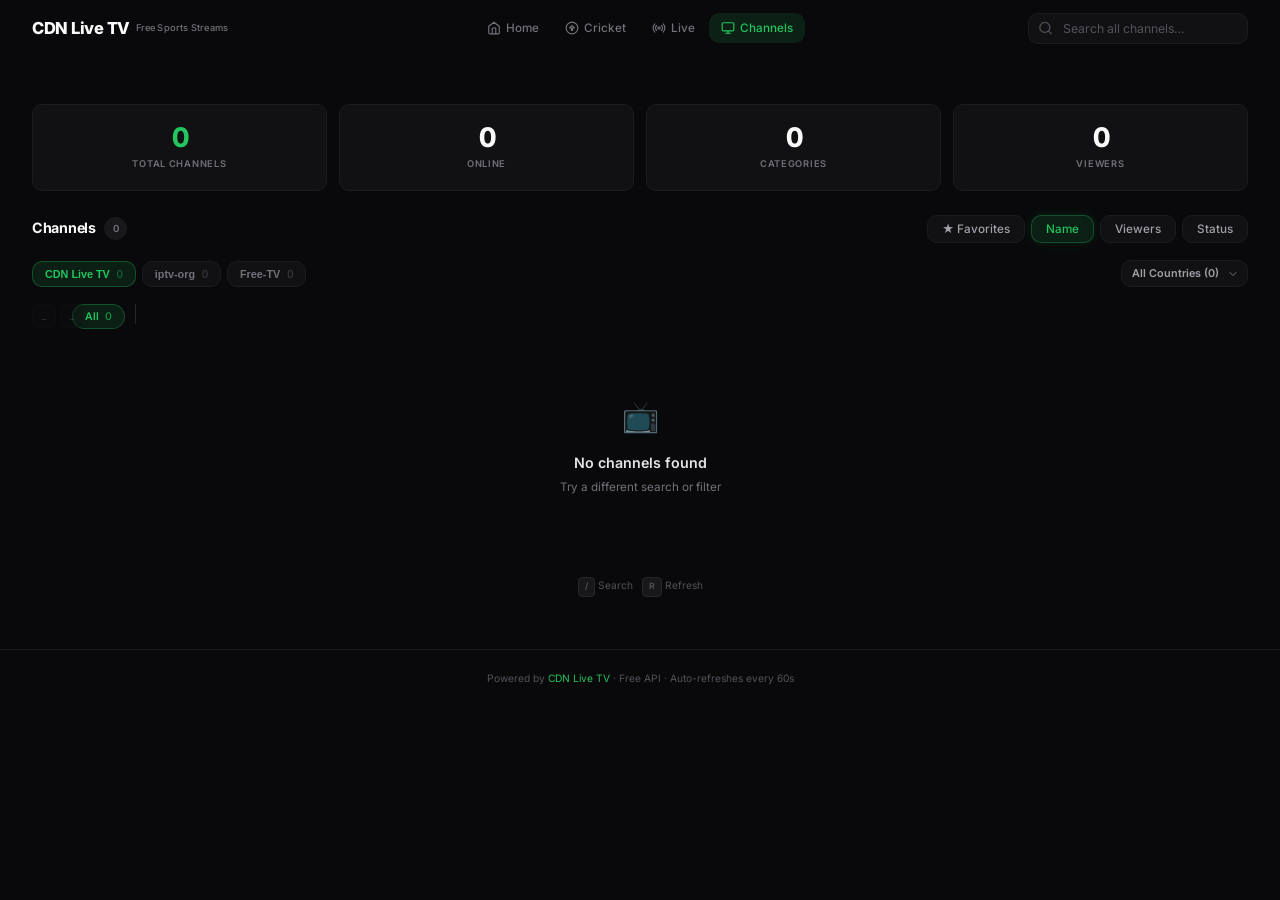
==== channels.html @ e924d007 "first commit" ====
<!DOCTYPE html>
<html lang="en">
<head>
  <meta charset="UTF-8">
  <meta name="viewport" content="width=device-width, initial-scale=1.0">
  <title>All Channels — CDN Live TV</title>
  <meta name="description" content="Browse all free live TV channels — sports, news, entertainment. No auth required.">
  <meta name="theme-color" content="#09090b">
  <link rel="preconnect" href="https://fonts.googleapis.com">
  <link rel="preconnect" href="https://fonts.gstatic.com" crossorigin>
  <link href="https://fonts.googleapis.com/css2?family=Inter:wght@400;500;600;700;800&display=swap" rel="stylesheet">
  <link rel="icon" href="data:image/svg+xml,<svg xmlns='http://www.w3.org/2000/svg' viewBox='0 0 100 100'><text y='0.9em' font-size='90'>�</text></svg>">
  <link rel="stylesheet" href="css/styles.css">
</head>
<body data-page="channels" class="has-mobile-nav">

  <!-- Header -->
  <header class="header">
    <div class="container header-inner">
      <a href="index.html" class="logo" aria-label="CDN Live TV Home">
        
        <span class="logo-text">CDN Live TV</span>
        <span class="logo-sub">Free Sports Streams</span>
      </a>
      <nav class="page-nav" aria-label="Main navigation">
        <a href="index.html">
          <svg viewBox="0 0 24 24" fill="none" stroke="currentColor" stroke-width="2" stroke-linecap="round" stroke-linejoin="round"><path d="M3 9l9-7 9 7v11a2 2 0 01-2 2H5a2 2 0 01-2-2z"/><polyline points="9 22 9 12 15 12 15 22"/></svg>
          Home
        </a>
        <a href="cricket.html">
          <svg viewBox="0 0 24 24" fill="none" stroke="currentColor" stroke-width="2" stroke-linecap="round" stroke-linejoin="round"><circle cx="12" cy="12" r="10"/><path d="M12 8l-4 4h3v4h2v-4h3z"/></svg>
          Cricket
        </a>
        <a href="live.html">
          <svg viewBox="0 0 24 24" fill="none" stroke="currentColor" stroke-width="2" stroke-linecap="round" stroke-linejoin="round"><circle cx="12" cy="12" r="2"/><path d="M16.24 7.76a6 6 0 010 8.49m-8.48-.01a6 6 0 010-8.49m11.31-2.82a10 10 0 010 14.14m-14.14 0a10 10 0 010-14.14"/></svg>
          Live
        </a>
        <a href="channels.html" class="active">
          <svg viewBox="0 0 24 24" fill="none" stroke="currentColor" stroke-width="2" stroke-linecap="round" stroke-linejoin="round"><rect x="2" y="3" width="20" height="14" rx="2" ry="2"/><line x1="8" y1="21" x2="16" y2="21"/><line x1="12" y1="17" x2="12" y2="21"/></svg>
          Channels
        </a>
      </nav>
      <div class="header-actions">
        <div class="search-box">
          <svg viewBox="0 0 24 24" fill="none" stroke="currentColor" stroke-width="2" stroke-linecap="round" stroke-linejoin="round"><circle cx="11" cy="11" r="8"/><line x1="21" y1="21" x2="16.65" y2="16.65"/></svg>
          <input type="text" id="search-input" placeholder="Search all channels…" aria-label="Search channels">
        </div>
      </div>
    </div>
    <!-- Mobile search bar (below header, centered) -->
    <div class="container mobile-search-row">
      <div class="search-box">
        <svg viewBox="0 0 24 24" fill="none" stroke="currentColor" stroke-width="2" stroke-linecap="round" stroke-linejoin="round"><circle cx="11" cy="11" r="8"/><line x1="21" y1="21" x2="16.65" y2="16.65"/></svg>
        <input type="text" id="mobile-search-input-header" placeholder="Search all channels…" aria-label="Search channels" oninput="document.getElementById('search-input').value=this.value;document.getElementById('search-input').dispatchEvent(new Event('input'))">
      </div>
    </div>
  </header>

  <!-- Mobile Search Overlay -->
  <div class="mobile-search-overlay" id="mobile-search-overlay">
    <div class="search-input-wrap" style="position:relative">
      <svg class="search-icon" viewBox="0 0 24 24" fill="none" stroke="currentColor" stroke-width="2" stroke-linecap="round" stroke-linejoin="round"><circle cx="11" cy="11" r="8"/><line x1="21" y1="21" x2="16.65" y2="16.65"/></svg>
      <input type="text" id="mobile-search-input" placeholder="Search all channels…" aria-label="Search channels">
      <button class="close-btn" onclick="MobileSearch.close()">Cancel</button>
    </div>
    <div class="search-hint">Type to search channels, countries, networks…</div>
  </div>

  <main class="container" style="padding-top:24px;padding-bottom:24px;">

    <!-- Stats -->
    <div class="stats-row" role="status" aria-label="Channel statistics">
      <div class="stat-card">
        <div class="stat-value accent" id="stat-channels">0</div>
        <div class="stat-label">Total Channels</div>
      </div>
      <div class="stat-card">
        <div class="stat-value" id="stat-live">0</div>
        <div class="stat-label">Online</div>
      </div>
      <div class="stat-card">
        <div class="stat-value" id="stat-sports">0</div>
        <div class="stat-label">Categories</div>
      </div>
      <div class="stat-card">
        <div class="stat-value" id="stat-viewers">0</div>
        <div class="stat-label">Viewers</div>
      </div>
    </div>

    <!-- Channels Section -->
    <section class="section" aria-label="All channels">
      <div class="section-header">
        <div class="section-title">
          Channels
          <span class="count" id="channels-count">0</span>
        </div>
        <div class="section-actions">
          <button class="btn" id="fav-filter-btn" onclick="UI.toggleFavoritesFilter()">★ Favorites</button>
          <button class="btn active" data-sort="name" onclick="UI.sortChannels('name')">Name</button>
          <button class="btn" data-sort="viewers" onclick="UI.sortChannels('viewers')">Viewers</button>
          <button class="btn" data-sort="status" onclick="UI.sortChannels('status')">Status</button>
        </div>
      </div>
      <!-- Source Tabs -->
      <div class="source-tabs-wrap">
        <div class="source-tabs" id="source-tabs">
          <button class="source-tab active" data-source="cdn" onclick="UI.switchSource('cdn')">CDN Live TV</button>
          <button class="source-tab" data-source="iptv" onclick="UI.switchSource('iptv')">iptv-org <span id="iptv-status" style="opacity:0.5;font-size:0.6rem"></span></button>
        </div>
        <select id="country-filter" class="country-filter" onchange="UI.filterByCountry(this.value)">
          <option value="all">All Countries</option>
        </select>
      </div>
      <div class="channel-cats-wrap">
        <div class="cat-nav-controls">
          <button class="cat-nav-btn" id="cat-prev-btn" onclick="UI.navigateCategories(-1)" disabled>
            <svg viewBox="0 0 24 24" fill="none" stroke="currentColor" stroke-width="2" stroke-linecap="round" stroke-linejoin="round"><polyline points="15 18 9 18 15 18"/></svg>
          </button>
          <button class="cat-nav-btn" id="cat-next-btn" onclick="UI.navigateCategories(1)" disabled>
            <svg viewBox="0 0 24 24" fill="none" stroke="currentColor" stroke-width="2" stroke-linecap="round" stroke-linejoin="round"><polyline points="9 18 15 18 9 18"/></svg>
          </button>
        </div>
        <div class="channel-cats" id="channel-categories"></div>
      </div>
      <div class="channels-grid" id="channels-container">
        <div class="skeleton-grid">
          <div class="skeleton-card"><div class="skeleton-card-head"><div class="skeleton-card-avatar"></div><div class="skeleton-card-line w80"></div></div><div class="skeleton-card-line w60"></div><div class="skeleton-card-line w40"></div></div>
          <div class="skeleton-card"><div class="skeleton-card-head"><div class="skeleton-card-avatar"></div><div class="skeleton-card-line w80"></div></div><div class="skeleton-card-line w60"></div><div class="skeleton-card-line w40"></div></div>
          <div class="skeleton-card"><div class="skeleton-card-head"><div class="skeleton-card-avatar"></div><div class="skeleton-card-line w80"></div></div><div class="skeleton-card-line w60"></div><div class="skeleton-card-line w40"></div></div>
          <div class="skeleton-card"><div class="skeleton-card-head"><div class="skeleton-card-avatar"></div><div class="skeleton-card-line w80"></div></div><div class="skeleton-card-line w60"></div><div class="skeleton-card-line w40"></div></div>
          <div class="skeleton-card"><div class="skeleton-card-head"><div class="skeleton-card-avatar"></div><div class="skeleton-card-line w80"></div></div><div class="skeleton-card-line w60"></div><div class="skeleton-card-line w40"></div></div>
          <div class="skeleton-card"><div class="skeleton-card-head"><div class="skeleton-card-avatar"></div><div class="skeleton-card-line w80"></div></div><div class="skeleton-card-line w60"></div><div class="skeleton-card-line w40"></div></div>
        </div>
      </div>
    </section>

    <div class="shortcuts-hint">
      <span class="kbd">/</span> Search &nbsp;
      <span class="kbd">R</span> Refresh
    </div>
  </main>

  <footer class="footer">
    Powered by <a href="https://cdnlivetv.tv" target="_blank" rel="noopener">CDN Live TV</a> · Free API · Auto-refreshes every 60s
  </footer>

  <!-- Mobile Bottom Nav -->
  <nav class="mobile-nav" aria-label="Mobile navigation">
    <a href="index.html">
      <svg viewBox="0 0 24 24" fill="none" stroke="currentColor" stroke-width="2" stroke-linecap="round" stroke-linejoin="round"><path d="M3 9l9-7 9 7v11a2 2 0 01-2 2H5a2 2 0 01-2-2z"/><polyline points="9 22 9 12 15 12 15 22"/></svg>
      Home
    </a>
    <a href="cricket.html">
      <svg viewBox="0 0 24 24" fill="none" stroke="currentColor" stroke-width="2" stroke-linecap="round" stroke-linejoin="round"><circle cx="12" cy="12" r="10"/></svg>
      Cricket
    </a>
    <a href="live.html">
      <svg viewBox="0 0 24 24" fill="none" stroke="currentColor" stroke-width="2" stroke-linecap="round" stroke-linejoin="round"><circle cx="12" cy="12" r="2"/><path d="M16.24 7.76a6 6 0 010 8.49m-8.48-.01a6 6 0 010-8.49"/></svg>
      Live
    </a>
    <a href="channels.html" class="active">
      <svg viewBox="0 0 24 24" fill="none" stroke="currentColor" stroke-width="2" stroke-linecap="round" stroke-linejoin="round"><rect x="2" y="3" width="20" height="14" rx="2" ry="2"/><line x1="8" y1="21" x2="16" y2="21"/><line x1="12" y1="17" x2="12" y2="21"/></svg>
      Channels
    </a>
  </nav>

  <div class="toast-container" id="toast-container"></div>

  <script src="js/api.js"></script>
  <script src="js/ui.js"></script>
  <script src="js/player.js"></script>
  <script src="js/app.js"></script>
  <script src="js/utils.js"></script>
</body>
</html>
---- css/styles.css ----
/* ═══════════════════════════════════════════════
   CDN Live TV — Professional Dark Theme
   Inspired by Linear, Vercel, Raycast
   ═══════════════════════════════════════════════ */

*, *::before, *::after { box-sizing: border-box; margin: 0; padding: 0; }

:root {
  --bg-0: #09090b;
  --bg-1: #0c0c0e;
  --bg-2: #111113;
  --bg-3: #18181b;
  --bg-4: #1f1f23;
  --border-0: #1c1c20;
  --border-1: #27272a;
  --border-2: #333338;
  --text-0: #fafafa;
  --text-1: #e4e4e7;
  --text-2: #a1a1aa;
  --text-3: #71717a;
  --text-4: #52525b;
  --text-5: #3f3f46;
  --green: #22c55e;
  --green-dim: rgba(34,197,94,0.12);
  --green-glow: rgba(34,197,94,0.25);
  --red: #ef4444;
  --red-dim: rgba(239,68,68,0.12);
  --red-glow: rgba(239,68,68,0.25);
  --blue: #3b82f6;
  --blue-dim: rgba(59,130,246,0.12);
  --amber: #f59e0b;
  --amber-dim: rgba(245,158,11,0.12);
  --purple: #8b5cf6;
  --purple-dim: rgba(139,92,246,0.12);
  --r-sm: 6px;
  --r-md: 10px;
  --r-lg: 14px;
  --r-xl: 20px;
  --shadow-sm: 0 1px 2px rgba(0,0,0,0.4);
  --shadow-md: 0 4px 16px rgba(0,0,0,0.5);
  --shadow-lg: 0 12px 32px rgba(0,0,0,0.6);
  --font: 'Inter', -apple-system, BlinkMacSystemFont, system-ui, sans-serif;
  --ease: cubic-bezier(0.4, 0, 0.2, 1);
  --ease-out: cubic-bezier(0, 0, 0.2, 1);
  --ease-spring: cubic-bezier(0.34, 1.56, 0.64, 1);
}

html { font-size: 15px; scroll-behavior: smooth; }
body {
  font-family: var(--font); background: var(--bg-0); color: var(--text-1);
  line-height: 1.6; -webkit-font-smoothing: antialiased; -moz-osx-font-smoothing: grayscale;
  min-height: 100vh;
}

/* ── Scrollbar ── */
::-webkit-scrollbar { width: 6px; height: 6px; }
::-webkit-scrollbar-track { background: transparent; }
::-webkit-scrollbar-thumb { background: var(--border-1); border-radius: 3px; }
::-webkit-scrollbar-thumb:hover { background: var(--border-2); }

/* ── Layout ── */
.container { width: 100%; margin: 0 auto; padding: 0 32px; max-width: 100%; }
@media (max-width: 1200px) { .container { padding: 0 24px; } }
@media (max-width: 768px) { .container { padding: 0 16px; } }
@media (max-width: 480px) { .container { padding: 0 12px; } }

/* ═══════════════════════════════════════
   HEADER
   ═══════════════════════════════════════ */

.header-inner {
  display: flex; align-items: center; justify-content: space-between;
  height: 56px; gap: 16px;
}
.logo { 
  display: flex; align-items: center; 
  font-weight: 800; font-size: 1.1rem; 
  color: var(--text-0); text-decoration: none;
  letter-spacing: -0.03em;
}
.logo-icon { position: relative; font-size: 1.2rem; }
.logo-icon .live-dot {
  position: absolute; top: -2px; right: -2px;
  width: 8px; height: 8px;
  background: var(--red);
  border-radius: 50%;
  border: 2px solid var(--bg-0);
  animation: pulse-dot 2s infinite;
  box-shadow: 0 0 8px var(--red-glow);
}
.logo-sub { font-size: 0.62rem; color: var(--text-3); font-weight: 500; margin-left: 6px; display: none; letter-spacing: 0.02em; }
@media (min-width: 640px) { .logo-sub { display: inline; } }

.header-actions { display: flex; align-items: center; gap: 8px; }

/* ── Page Nav ── */
.page-nav {
  display: flex; align-items: center; gap: 2px;
  margin-left: 24px;
}
.page-nav a {
  display: flex; align-items: center; gap: 5px;
  padding: 6px 12px; border-radius: var(--r-md);
  font-size: 0.78rem; font-weight: 500;
  color: var(--text-3); text-decoration: none;
  transition: all 0.2s var(--ease); white-space: nowrap;
}
.page-nav a:hover { color: var(--text-0); background: var(--bg-3); }
.page-nav a.active {
  color: var(--green); background: var(--green-dim);
}
.page-nav a svg { width: 14px; height: 14px; }
@media (max-width: 768px) {
  .page-nav { display: none; }
}
.mobile-nav {
  display: none; position: fixed; bottom: 0; left: 0; right: 0;
  background: rgba(9,9,11,0.95); backdrop-filter: blur(20px) saturate(180%);
  border-top: 1px solid var(--border-0); z-index: 50;
  padding: 6px 8px; gap: 2px;
}
.mobile-nav a {
  flex: 1; display: flex; flex-direction: column; align-items: center; gap: 3px;
  padding: 8px 4px; border-radius: var(--r-md);
  font-size: 0.58rem; font-weight: 600;
  color: var(--text-3); text-decoration: none;
  transition: all 0.2s var(--ease);
}
.mobile-nav a:hover { color: var(--text-0); }
.mobile-nav a.active { color: var(--green); background: var(--green-dim); }
.mobile-nav a svg { width: 18px; height: 18px; }
body { padding-bottom: 0; }
@media (max-width: 768px) {
  .mobile-nav { display: flex !important; }
  body.has-mobile-nav { padding-bottom: 64px; }
}

/* ── Search ── */
.search-box { position: relative; }
.search-box input {
  width: 220px; padding: 7px 12px 7px 34px;
  border: 1px solid var(--border-0); border-radius: var(--r-md);
  font-size: 0.82rem; font-family: var(--font);
  background: var(--bg-2); color: var(--text-1);
  transition: all 0.25s var(--ease); outline: none;
}
.search-box input:focus {
  border-color: var(--green);
  box-shadow: 0 0 0 3px var(--green-dim), 0 0 20px var(--green-dim);
  background: var(--bg-3); width: 280px;
}
.search-box input::placeholder { color: var(--text-4); }
.search-box svg {
  position: absolute; left: 10px; top: 50%; transform: translateY(-50%);
  width: 15px; height: 15px; color: var(--text-4); pointer-events: none;
}

/* ── Mobile Search Row ── */
.mobile-search-row {
  display: none;
  padding: 12px 16px;
  border-bottom: 1px solid var(--border-0);
}
.mobile-search-row .search-box {
  margin:5px;
  max-width: 400px;
  position: relative;
}
.mobile-search-row .search-box input {
  width: 100%;
  padding: 10px 14px 10px 40px; /* Better padding */
  font-size: 0.9rem; /* Larger text on mobile */
  border-radius: var(--r-lg); /* Softer corners */
}
.mobile-search-row .search-box svg {
  left: 14px; /* Adjusted for new padding */
  top: 50%;
  transform: translateY(-50%);
  width: 16px;
  height: 16px;
  color: var(--text-2);
}

/* Add mobile search button styling */
.mobile-search-btn {
  position: absolute;
  right: 12px;
  top: 50%;
  transform: translateY(-50%);
  width: 36px;
  height: 36px;
  border: 1px solid var(--border-0);
  border-radius: var(--r-md);
  background: var(--bg-2);
  color: var(--text-2);
  cursor: pointer;
  display: flex;
  align-items: center;
  justify-content: center;
  transition: all 0.2s var(--ease);
  font-size: 14px;
}
.mobile-search-btn:hover {
  background: var(--bg-4);
  color: var(--text-0);
  border-color: var(--border-1);
}
.mobile-search-btn svg {
  width: 16px;
  height: 16px;
  color: var(--text-2);
}

/* ── Buttons ── */
.btn {
  display: inline-flex; align-items: center; gap: 5px;
  padding: 6px 14px;
  border: 1px solid var(--border-0); border-radius: var(--r-md);
  background: var(--bg-2); font-size: 0.78rem; font-family: var(--font); font-weight: 500;
  color: var(--text-2); cursor: pointer;
  transition: all 0.2s var(--ease); white-space: nowrap;
}
.btn:hover { background: var(--bg-4); color: var(--text-0); border-color: var(--border-1); }
.btn.active {
  background: var(--green-dim); color: var(--green);
  border-color: rgba(34,197,94,0.3);
  box-shadow: 0 0 12px var(--green-dim);
}
.btn-icon {
  display: inline-flex; align-items: center; gap: 5px;
  padding: 6px 10px; border: 1px solid var(--border-0); border-radius: var(--r-md);
  background: var(--bg-2); color: var(--text-2); cursor: pointer;
  font-size: 0.72rem; font-family: var(--font); font-weight: 500;
  transition: all 0.2s var(--ease); white-space: nowrap;
}
.btn-icon:hover { background: var(--bg-4); color: var(--text-0); border-color: var(--border-1); }
.btn-icon svg { width: 16px; height: 16px; }

/* ── Status ── */
.status-pill {
  display: inline-flex; align-items: center; gap: 6px;
  padding: 4px 10px; border-radius: var(--r-md);
  background: var(--bg-2); border: 1px solid var(--border-0);
  font-size: 0.68rem; color: var(--text-3); white-space: nowrap;
}
.status-dot {
  width: 6px; height: 6px; border-radius: 50%;
  background: var(--text-4); transition: all 0.3s;
}
.status-dot.online {
  background: var(--green);
  box-shadow: 0 0 8px var(--green-glow);
}

/* ═══════════════════════════════════════
   STATS
   ═══════════════════════════════════════ */

/* ── Page Hero ── */
.page-hero {
  display: flex; align-items: center; gap: 20px;
  margin-bottom: 24px; padding: 24px;
  background: var(--bg-2); border: 1px solid var(--border-0);
  border-radius: var(--r-lg);
}
.page-hero-icon {
  width: 56px; height: 56px; border-radius: var(--r-lg);
  background: var(--green-dim); display: grid; place-items: center;
  font-size: 1.6rem; flex-shrink: 0;
  box-shadow: 0 0 20px var(--green-dim);
}
.page-hero-title {
  font-size: 1.5rem; font-weight: 800; color: var(--text-0);
  letter-spacing: -0.03em; line-height: 1.2;
}
.page-hero-desc {
  font-size: 0.82rem; color: var(--text-3); margin-top: 4px; line-height: 1.5;
}
@media (max-width: 480px) {
  .page-hero { padding: 16px; gap: 14px; }
  .page-hero-icon { width: 44px; height: 44px; font-size: 1.3rem; }
  .page-hero-title { font-size: 1.2rem; }
}
.stats-row { display: grid; grid-template-columns: repeat(4, 1fr); gap: 12px; margin: 24px 0; }
@media (max-width: 1024px) { .stats-row { grid-template-columns: repeat(2, 1fr); } }
@media (max-width: 640px) { .stats-row { grid-template-columns: repeat(2, 1fr); gap: 8px; } }
.stat-card {
  background: var(--bg-2); border: 1px solid var(--border-0);
  border-radius: var(--r-md); padding: 18px 16px; text-align: center;
  transition: all 0.3s var(--ease); position: relative; overflow: hidden;
}
.stat-card::before {
  content: ''; position: absolute; top: 0; left: 0; right: 0; height: 2px;
  background: transparent; transition: background 0.3s;
}
.stat-card:hover {
  border-color: var(--border-1); transform: translateY(-2px);
  box-shadow: var(--shadow-md);
}
.stat-card:hover::before { background: var(--green); }
.stat-card:nth-child(1):hover::before { background: var(--red); }
.stat-card:nth-child(3):hover::before { background: var(--blue); }
.stat-card:nth-child(4):hover::before { background: var(--purple); }
.stat-value {
  font-size: 1.8rem; font-weight: 800; letter-spacing: -0.05em;
  color: var(--text-0); font-variant-numeric: tabular-nums;
  line-height: 1.1;
}
.stat-value.accent { color: var(--green); }
.stat-value.live { color: var(--red); }
.stat-label {
  font-size: 0.62rem; color: var(--text-3); margin-top: 4px;
  text-transform: uppercase; letter-spacing: 0.08em; font-weight: 600;
}

/* ═══════════════════════════════════════
   SPORTS NAVIGATION
   ═══════════════════════════════════════ */
.sports-nav-wrap {
  margin-bottom: 24px;
  overflow-x: auto; -webkit-overflow-scrolling: touch;
  scrollbar-width: none; -ms-overflow-style: none;
}
.sports-nav-wrap::-webkit-scrollbar { display: none; }
.sports-nav { display: flex; gap: 8px; padding: 4px 0; min-width: max-content; }
.sport-tab {
  display: flex; align-items: center; gap: 7px;
  padding: 8px 16px;
  border: 1px solid var(--border-0); border-radius: var(--r-xl);
  background: var(--bg-2); font-size: 0.78rem; font-family: var(--font); font-weight: 500;
  color: var(--text-2); cursor: pointer;
  transition: all 0.2s var(--ease); white-space: nowrap;
}
.sport-tab:hover { background: var(--bg-4); border-color: var(--border-1); }
.sport-tab.active {
  background: var(--green-dim); color: var(--green);
  border-color: rgba(34,197,94,0.3);
  box-shadow: 0 0 16px var(--green-dim);
}
.sport-tab-icon { font-size: 0.95rem; }
.sport-tab-count { font-size: 0.65rem; color: var(--text-3); font-weight: 600; }
.sport-tab.active .sport-tab-count { color: rgba(34,197,94,0.7); }
.sport-live-dot {
  display: inline-block; width: 6px; height: 6px; border-radius: 50%;
  background: var(--red); animation: pulse-dot 2s infinite;
  vertical-align: middle; margin-left: 2px;
  box-shadow: 0 0 6px var(--red-glow);
}

/* ═══════════════════════════════════════
   SECTIONS
   ═══════════════════════════════════════ */
.section { margin-bottom: 32px; }
.section-header {
  display: flex; align-items: center; justify-content: space-between;
  margin-bottom: 16px; flex-wrap: wrap; gap: 10px;
}
.section-title {
  display: flex; align-items: center; gap: 8px;
  font-size: 0.95rem; font-weight: 700; color: var(--text-0);
  letter-spacing: -0.02em;
}
.section-title .count {
  font-size: 0.65rem; font-weight: 600; color: var(--text-3);
  background: var(--bg-3); padding: 3px 8px; border-radius: var(--r-xl);
  border: 1px solid var(--border-0);
}
.section-actions { display: flex; align-items: center; gap: 6px; flex-wrap: wrap; }

/* ── Sport Badge ── */
.sport-badge {
  display: inline-flex; align-items: center; gap: 4px;
  padding: 3px 9px; border-radius: var(--r-sm);
  font-size: 0.6rem; font-weight: 600;
  background: var(--bg-3); color: var(--text-2);
  border: 1px solid var(--border-0);
  text-transform: uppercase; letter-spacing: 0.04em;
}

/* ── Live Badge ── */
.badge-live {
  display: inline-flex; align-items: center; gap: 5px;
  padding: 3px 10px; border-radius: var(--r-sm);
  font-size: 0.6rem; font-weight: 700;
  text-transform: uppercase; letter-spacing: 0.06em;
}
.badge-live.is-live {
  background: var(--red-dim); color: var(--red);
  box-shadow: 0 0 12px var(--red-dim);
}
.badge-live.is-upcoming { background: var(--green-dim); color: var(--green); }
.badge-live.is-finished { background: var(--bg-3); color: var(--text-4); }
.badge-live .dot { width: 5px; height: 5px; border-radius: 50%; background: currentColor; }
.badge-live.is-live .dot { animation: pulse-dot 1.5s infinite; }

/* ═══════════════════════════════════════
   EVENT CARDS
   ═══════════════════════════════════════ */
.events-grid { display: grid; grid-template-columns: repeat(auto-fit, minmax(420px, 1fr)); gap: 14px; }
@media (max-width: 1400px) { .events-grid { grid-template-columns: repeat(auto-fit, minmax(380px, 1fr)); } }
@media (max-width: 1024px) { .events-grid { grid-template-columns: repeat(auto-fit, minmax(340px, 1fr)); } }
@media (max-width: 768px) { .events-grid { grid-template-columns: 1fr; } }
.event-card {
  background: var(--bg-2); border: 1px solid var(--border-0);
  border-radius: var(--r-lg); padding: 18px;
  transition: all 0.3s var(--ease);
  animation: fade-up 0.3s var(--ease-out) both;
}
.event-card:hover {
  box-shadow: var(--shadow-md); border-color: var(--border-1);
  transform: translateY(-2px);
}
.event-card.event-live {
  border-left: 3px solid var(--red);
  box-shadow: inset 4px 0 12px -6px var(--red-glow);
}
.event-card-head {
  display: flex; align-items: flex-start; justify-content: space-between;
  margin-bottom: 10px; gap: 10px;
}
.event-card-time {
  font-size: 0.68rem; color: var(--text-3); text-align: right;
  line-height: 1.5; white-space: nowrap;
}
.event-card-title {
  font-size: 0.92rem; font-weight: 700; color: var(--text-0);
  margin-bottom: 6px; line-height: 1.35; letter-spacing: -0.01em;
}
.event-card-meta {
  display: flex; align-items: center; gap: 7px; font-size: 0.72rem;
  color: var(--text-3); margin-bottom: 14px;
}
.event-card-meta .sep { width: 3px; height: 3px; border-radius: 50%; background: var(--border-1); }
.event-card-channels { display: flex; flex-direction: column; gap: 6px; }
.event-card-channels-header {
  display: flex; justify-content: space-between; font-size: 0.65rem;
  color: var(--text-4); margin-bottom: 6px; font-weight: 500;
}

/* ── Channel Button ── */
.channel-btn {
  display: flex; align-items: center; gap: 12px;
  width: 100%; padding: 9px 12px;
  border: 1px solid var(--border-0); border-radius: var(--r-md);
  background: var(--bg-3); cursor: pointer;
  transition: all 0.2s var(--ease); text-decoration: none; color: inherit;
}
.channel-btn:hover {
  background: var(--bg-4); border-color: var(--border-1);
  box-shadow: var(--shadow-sm); transform: translateX(2px);
}
.channel-btn img {
  width: 28px; height: 28px; border-radius: var(--r-sm);
  object-fit: contain; background: var(--bg-0); padding: 3px;
}
.channel-btn .ch-info { flex: 1; min-width: 0; }
.channel-btn .ch-name {
  font-size: 0.8rem; font-weight: 500; color: var(--text-1);
  white-space: nowrap; overflow: hidden; text-overflow: ellipsis;
}
.channel-btn .ch-meta { font-size: 0.62rem; color: var(--text-4); margin-top: 1px; }
.channel-btn .ch-play {
  width: 28px; height: 28px; border-radius: 50%;
  background: var(--green-dim); display: grid; place-items: center;
  flex-shrink: 0; transition: all 0.2s var(--ease);
}
.channel-btn .ch-play svg { width: 11px; height: 11px; color: var(--green); margin-left: 1px; }
.channel-btn:hover .ch-play { background: var(--green); box-shadow: 0 0 12px var(--green-glow); }
.channel-btn:hover .ch-play svg { color: white; }

.more-channels-btn {
  width: 100%; padding: 7px;
  border: 1px dashed var(--border-1); border-radius: var(--r-md);
  background: transparent; font-size: 0.68rem; color: var(--text-4);
  cursor: pointer; font-family: var(--font); transition: all 0.2s var(--ease);
}
.more-channels-btn:hover { background: var(--bg-4); color: var(--text-2); border-color: var(--border-2); }

/* ═══════════════════════════════════════
   CHANNEL CATEGORIES
   ═══════════════════════════════════════/* ── Channel Categories ── */
.channel-cats-wrap {
  overflow-x: auto; -webkit-overflow-scrolling: touch;
  scrollbar-width: none; margin-bottom: 12px;
  position: relative;
}
.channel-cats-wrap::-webkit-scrollbar { display: none; }
.channel-cats { 
  display: flex; 
  gap: 6px; 
  min-width: max-content; 
  padding: 3px 40px; /* Add padding for nav buttons */
}
.cat-tab {
  padding: 5px 12px; border: 1px solid var(--border-0);
  border-radius: var(--r-xl); background: var(--bg-2);
  font-size: 0.7rem; font-family: var(--font); font-weight: 600;
  color: var(--text-2); cursor: pointer;
  transition: all 0.2s var(--ease); white-space: nowrap;
  flex-shrink: 0;
}
.cat-tab:hover { background: var(--bg-4); border-color: var(--border-1); }
.cat-tab.active {
  background: var(--green-dim); color: var(--green);
  border-color: rgba(34,197,94,0.3);
}
.cat-count { font-weight: 500; opacity: 0.5; margin-left: 3px; }
.cat-tab.active .cat-count { opacity: 0.7; }
.cat-divider {
  display: inline-block; width: 1px; height: 20px;
  background: var(--border-1); margin: 0 4px;
  vertical-align: middle; flex-shrink: 0;
}

/* Category navigation controls */
.cat-nav-controls {
  position: absolute;
  top: 50%;
  transform: translateY(-50%);
  display: flex;
  gap: 4px;
  align-items: center;
}
.cat-nav-btn {
  width: 24px; height: 24px;
  border: 1px solid var(--border-0);
  border-radius: var(--r-sm);
  background: var(--bg-2);
  color: var(--text-3);
  cursor: pointer;
  display: flex;
  align-items: center;
  justify-content: center;
  transition: all 0.2s var(--ease);
  font-size: 12px;
  font-weight: 600;
}
.cat-nav-btn:hover:not(:disabled) {
  background: var(--bg-4);
  color: var(--text-1);
  border-color: var(--border-1);
}
.cat-nav-btn:disabled {
  opacity: 0.3;
  cursor: not-allowed;
}
.cat-nav-btn svg {
  width: 14px;
  height: 14px;
}

/* ═══════════════════════════════════════
   CHANNEL CARDS
   ═══════════════════════════════════════ */
.channels-grid { display: grid; grid-template-columns: repeat(auto-fill, minmax(200px, 1fr)); gap: 10px; }
@media (min-width: 1600px) { .channels-grid { grid-template-columns: repeat(auto-fill, minmax(220px, 1fr)); } }
@media (max-width: 1400px) { .channels-grid { grid-template-columns: repeat(auto-fill, minmax(190px, 1fr)); } }
@media (max-width: 1024px) { .channels-grid { grid-template-columns: repeat(auto-fill, minmax(180px, 1fr)); } }
@media (max-width: 768px) { .channels-grid { grid-template-columns: repeat(3, 1fr); gap: 8px; } }
@media (max-width: 480px) { .channels-grid { grid-template-columns: repeat(2, 1fr); gap: 8px; } }
.channel-card {
  background: var(--bg-2); border: 1px solid var(--border-0);
  border-radius: var(--r-md); padding: 14px;
  cursor: pointer; transition: all 0.2s var(--ease);
  animation: fade-up 0.3s var(--ease-out) both;
  text-decoration: none; color: inherit; display: block;
  position: relative;
}
.channel-card:hover {
  box-shadow: var(--shadow-md); border-color: var(--border-1);
  transform: translateY(-2px);
}
.channel-card-head { display: flex; align-items: center; gap: 8px; margin-bottom: 8px; }
.channel-card-head img {
  width: 28px; height: 28px; border-radius: var(--r-sm);
  object-fit: contain; background: var(--bg-0); padding: 3px;
}
.online-dot { width: 6px; height: 6px; border-radius: 50%; flex-shrink: 0; }
.online-dot.on { background: var(--green); box-shadow: 0 0 6px var(--green-glow); }
.online-dot.off { background: var(--border-1); }
.ch-card-name {
  font-size: 0.8rem; font-weight: 600; color: var(--text-1);
  white-space: nowrap; overflow: hidden; text-overflow: ellipsis;
}
.ch-card-meta { font-size: 0.62rem; color: var(--text-4); margin-top: 3px; }
.ch-card-cat {
  font-size: 0.7rem; opacity: 0.6;
}

/* ── Favorites ── */
.fav-btn {
  background: none; border: none; cursor: pointer;
  font-size: 13px; padding: 2px; margin-left: auto;
  opacity: 0.15; transition: all 0.2s var(--ease);
  color: var(--amber);
}
.fav-btn:hover { opacity: 0.6; transform: scale(1.3); }
.fav-btn.active { opacity: 1; text-shadow: 0 0 8px var(--amber-dim); }

/* ── Empty / Skeleton ── */
.empty-state { text-align: center; padding: 48px 24px; grid-column: 1 / -1; }
.empty-state .empty-icon { font-size: 2rem; margin-bottom: 12px; opacity: 0.6; }
.empty-state h3 { font-size: 0.95rem; font-weight: 600; color: var(--text-1); margin-bottom: 4px; }
.empty-state p { font-size: 0.78rem; color: var(--text-3); }

/* Enhanced skeleton loading states */
.skeleton {
  background: var(--bg-2); border: 1px solid var(--border-0);
  border-radius: var(--r-md); grid-column: 1 / -1; padding: 40px; text-align: center;
  animation: shimmer 2s infinite;
  background-image: 
    linear-gradient(90deg, 
      var(--bg-2) 0%, 
      rgba(255,255,255,0.03) 20%, 
      var(--bg-3) 50%, 
      rgba(255,255,255,0.03) 70%, 
      var(--bg-2) 100%
    );
  background-size: 200% 100%;
  position: relative;
  overflow: hidden;
}
.skeleton::before {
  content: '';
  position: absolute;
  top: 0; left: -100%; width: 100%; height: 100%;
  background: linear-gradient(90deg, 
    transparent, 
    rgba(255,255,255,0.4), 
    transparent
  );
  animation: skeleton-wave 1.5s infinite;
}
.skeleton-text { 
  color: var(--text-3); 
  font-size: 0.82rem; 
  background: linear-gradient(90deg, var(--text-4) 25%, var(--text-3) 50%, var(--text-4) 75%);
  background-size: 200% 100%;
  -webkit-background-clip: text;
  background-clip: text;
  -webkit-text-fill-color: transparent;
  animation: shimmer-text 2s infinite;
}

/* Skeleton cards for channels grid */
.skeleton-grid {
  display: grid; gap: 10px;
  grid-template-columns: repeat(auto-fill, minmax(200px, 1fr));
  grid-column: 1 / -1;
}
@media (max-width: 768px) { .skeleton-grid { grid-template-columns: repeat(2, 1fr); } }
@media (max-width: 480px) { .skeleton-grid { grid-template-columns: repeat(2, 1fr); gap: 6px; } }

.skeleton-card {
  background: var(--bg-2); border: 1px solid var(--border-0);
  border-radius: var(--r-md); padding: 14px;
  animation: shimmer 2s infinite;
  background-image: 
    linear-gradient(90deg, 
      var(--bg-2) 0%, 
      rgba(255,255,255,0.03) 20%, 
      var(--bg-3) 50%, 
      rgba(255,255,255,0.03) 70%, 
      var(--bg-2) 100%
    );
  background-size: 200% 100%;
  position: relative;
  overflow: hidden;
}
.skeleton-card::before {
  content: '';
  position: absolute;
  top: 0; left: -100%; width: 100%; height: 100%;
  background: linear-gradient(90deg, 
    transparent, 
    rgba(255,255,255,0.4), 
    transparent
  );
  animation: skeleton-wave 1.5s infinite;
}

.skeleton-card-head {
  display: flex; align-items: center; gap: 8px; margin-bottom: 10px;
}
.skeleton-card-avatar {
  width: 28px; height: 28px; border-radius: var(--r-sm);
  background: var(--bg-3); flex-shrink: 0;
}
.skeleton-card-line {
  height: 10px; border-radius: 5px; background: var(--bg-3);
  animation: shimmer-line 1.8s infinite;
}
.skeleton-card-line.w60 { width: 60%; }
.skeleton-card-line.w80 { width: 80%; }
.skeleton-card-line.w40 { width: 40%; margin-top: 6px; }

/* Skeleton event cards */
.skeleton-event {
  background: var(--bg-2); border: 1px solid var(--border-0);
  border-radius: var(--r-lg); padding: 18px;
  animation: shimmer 2s infinite;
  background-image: 
    linear-gradient(90deg, 
      var(--bg-2) 0%, 
      rgba(255,255,255,0.03) 20%, 
      var(--bg-3) 50%, 
      rgba(255,255,255,0.03) 70%, 
      var(--bg-2) 100%
    );
  background-size: 200% 100%;
  position: relative;
  overflow: hidden;
}
.skeleton-event .skeleton-card-line { margin-bottom: 8px; }
.skeleton-event .skeleton-card-line.w30 { width: 30%; }
.skeleton-event .skeleton-card-line.w50 { width: 50%; }
.skeleton-event .skeleton-card-line.w70 { width: 70%; }

/* ── API Info ── */
.api-info {
  background: var(--bg-2); border: 1px solid var(--border-0);
  border-radius: var(--r-md); padding: 14px 16px; margin-bottom: 20px;
  transition: border-color 0.2s;
}
.api-info:hover { border-color: var(--border-1); }
.api-info summary {
  font-size: 0.76rem; font-weight: 600; color: var(--text-2);
  cursor: pointer; user-select: none;
}
.api-info summary:hover { color: var(--text-0); }
.api-info .api-list { margin-top: 10px; display: flex; flex-direction: column; gap: 6px; }
.api-info .api-row {
  display: flex; align-items: center; gap: 8px; flex-wrap: wrap;
  font-size: 0.7rem; font-family: 'SF Mono', 'Cascadia Code', 'Fira Code', monospace;
}
.api-info .api-method {
  padding: 2px 7px; border-radius: 4px; font-weight: 700; font-size: 0.6rem;
  background: var(--green-dim); color: var(--green);
}
.api-info .api-url { color: var(--text-2); word-break: break-all; }

/* ── Footer ── */
.footer {
  text-align: center; padding: 20px; font-size: 0.68rem;
  color: var(--text-4); border-top: 1px solid var(--border-0); margin-top: 20px;
}
.footer a { color: var(--green); text-decoration: none; }
.footer a:hover { text-decoration: underline; }

/* ── Kbd ── */
.kbd {
  display: inline-block; padding: 2px 6px; font-size: 0.58rem;
  font-family: var(--font); background: var(--bg-3);
  border: 1px solid var(--border-1); border-radius: 4px;
  color: var(--text-4); font-weight: 600;
}
.shortcuts-hint { text-align: center; margin-bottom: 8px; font-size: 0.68rem; color: var(--text-4); }

/* ── Toast ── */
.toast-container { position: fixed; bottom: 20px; right: 20px; z-index: 200; display: flex; flex-direction: column; gap: 8px; }
.toast {
  background: var(--text-0); color: var(--bg-0);
  padding: 10px 16px; border-radius: var(--r-md);
  font-size: 0.8rem; font-weight: 500;
  box-shadow: var(--shadow-lg);
  animation: fade-up 0.25s var(--ease-spring), fade-out 0.3s var(--ease) 2.5s forwards;
}

/* ── Animations ── */
@keyframes fade-up {
  from { opacity: 0; transform: translateY(8px); }
  to { opacity: 1; transform: translateY(0); }
}
@keyframes fade-out { from { opacity: 1; } to { opacity: 0; } }
@keyframes spin { to { transform: rotate(360deg); } }
@keyframes shimmer { to { background-position: -200% 0; } }
@keyframes pulse-dot { 0%,100% { opacity: 1; } 50% { opacity: 0.25; } }
@keyframes skeleton-wave {
  0% { left: -100%; }
  100% { left: 100%; }
}
@keyframes shimmer-line {
  0% { background-position: -200% 0; }
  100% { background-position: 200% 0; }
}
@keyframes shimmer-text {
  0% { background-position: -200% 0; }
  100% { background-position: 200% 0; }
}

/* ── Load More ── */
.load-more-btn {
  grid-column: 1 / -1;
  justify-self: center;
  margin: 16px 0;
  padding: 10px 24px;
  background: var(--bg-3);
  border: 1px solid var(--border-1);
  border-radius: var(--r-md);
  color: var(--text-2);
  font-size: 0.8rem;
  font-weight: 600;
  cursor: pointer;
  transition: all 0.2s var(--ease);
}
.load-more-btn:hover {
  background: var(--bg-4);
  color: var(--text-0);
  border-color: var(--border-2);
}

/* ── Source Tabs ── */
.source-tabs-wrap { margin-bottom: 12px; display: flex; gap: 10px; align-items: center; flex-wrap: wrap; }
.source-tabs {
  display: flex; gap: 6px; align-items: center;
  overflow-x: auto; -webkit-overflow-scrolling: touch;
  scrollbar-width: none; padding: 2px 0; flex: 1; min-width: 0;
}
.source-tabs::-webkit-scrollbar { display: none; }
.source-tab {
  background: var(--bg-2); border: 1px solid var(--border-0);
  border-radius: var(--r-md); padding: 6px 12px;
  color: var(--text-3); font-size: 0.72rem; font-weight: 600;
  cursor: pointer; white-space: nowrap;
  transition: all 0.2s var(--ease); display: flex; align-items: center; gap: 4px;
}
.source-tab:hover { background: var(--bg-4); color: var(--text-0); border-color: var(--border-1); }
.source-tab.active {
  background: var(--green-dim); color: var(--green);
  border-color: rgba(34,197,94,0.3);
}
.source-tab.active[data-source="iptv"] {
  background: rgba(59,130,246,0.12); color: #3b82f6;
  border-color: rgba(59,130,246,0.3);
}
.source-tab.active[data-source="freetv"] {
  background: rgba(168,85,247,0.12); color: #a855f7;
  border-color: rgba(168,85,247,0.3);
}

/* ── Country Filter ── */
.country-filter {
  background: var(--bg-2); border: 1px solid var(--border-0);
  border-radius: var(--r-md); padding: 6px 28px 6px 10px;
  color: var(--text-2); font-size: 0.72rem; font-weight: 600;
  font-family: var(--font); cursor: pointer;
  appearance: none; -webkit-appearance: none;
  background-image: url("data:image/svg+xml,%3Csvg xmlns='http://www.w3.org/2000/svg' width='12' height='12' viewBox='0 0 24 24' fill='none' stroke='%2371717a' stroke-width='2' stroke-linecap='round' stroke-linejoin='round'%3E%3Cpolyline points='6 9 12 15 18 9'%3E%3C/polyline%3E%3C/svg%3E");
  background-repeat: no-repeat;
  background-position: right 8px center;
  transition: all 0.2s var(--ease);
  max-width: 180px;
}
.country-filter:hover { background-color: var(--bg-4); color: var(--text-0); border-color: var(--border-1); }
.country-filter:focus { outline: none; border-color: var(--green); box-shadow: 0 0 0 2px var(--green-dim); }
.country-filter option { background: var(--bg-3); color: var(--text-1); }

/* ── Utility Buttons ── */
.util-btn { display: none; }
.util-btn:hover { background: var(--bg-4); color: var(--text-0); border-color: var(--border-1); }
.util-btn svg { width: 14px; height: 14px; }
.refresh-countdown {
  font-size: 0.58rem; color: var(--text-4);
  padding: 2px 6px; background: var(--bg-3);
  border-radius: 4px; margin-left: 4px;
  font-family: 'SF Mono', 'Cascadia Code', monospace;
}

/* ── Back to Top ── */
.back-to-top {
  position: fixed; bottom: 80px; right: 20px; z-index: 40;
  background: var(--bg-2); border: 1px solid var(--border-0);
  border-radius: var(--r-md); padding: 8px;
  color: var(--text-3); cursor: pointer;
  transition: all 0.3s var(--ease); opacity: 0; pointer-events: none;
}
.back-to-top.visible { opacity: 1; pointer-events: auto; }
.back-to-top:hover { background: var(--bg-4); color: var(--text-0); border-color: var(--border-1); }
.back-to-top svg { width: 18px; height: 18px; }
@media (max-width: 768px) { .back-to-top { bottom: 80px; right: 16px; } }

/* ── Responsive ── */
@media (max-width: 768px) {
  .page-nav { display: none; }
  .mobile-search-row { 
    display: block; 
    padding: 12px 16px; /* Better spacing for mobile search */
  }
  .header-inner { 
    justify-content: center; 
    height: 50px; 
    gap: 10px; 
    padding: 0 16px; 
  }
  .logo { 
    justify-content: center; 
    margin-bottom: 8px; /* Space between logo and search */
  }
  .logo-text { 
    font-size: 0.92rem; 
    text-align: center; /* Center the title text */
  }
  .logo-icon { display: none; }
  .header-actions { display: none; }
  .stats-row { grid-template-columns: repeat(2, 1fr); }
  .events-grid { grid-template-columns: 1fr; }
  .channels-grid { grid-template-columns: repeat(2, 1fr); }
  .container { padding: 0 16px; }
  .section-header { flex-direction: column; align-items: flex-start; gap: 8px; }
  .section-actions { width: 100%; overflow-x: auto; flex-wrap: nowrap; padding-bottom: 4px; }
  .source-tabs-wrap { flex-direction: column; align-items: stretch; }
  .source-tabs { overflow-x: auto; }
  .country-filter { max-width: 100%; }
  .stat-card { padding: 14px 12px; }
  .stat-value { font-size: 1.5rem; }
  .stat-label { font-size: 0.58rem; }
  .sport-tab { padding: 7px 12px; font-size: 0.72rem; }
  .cat-tab { padding: 5px 10px; font-size: 0.65rem; }
  .channel-card { padding: 10px; }
  .channel-card-head img { width: 24px; height: 24px; }
  .ch-card-name { font-size: 0.72rem; }
  .ch-card-meta { font-size: 0.56rem; }
  .fav-btn { font-size: 11px; }
  .page-hero { padding: 16px; gap: 14px; }
  .page-hero-icon { width: 44px; height: 44px; font-size: 1.3rem; }
  .page-hero-title { font-size: 1.2rem; }
  .api-info { display: none; }
  .shortcuts-hint { display: none; }
  .footer { font-size: 0.6rem; padding: 14px; }
  .toast-container { bottom: 76px; right: 12px; left: 12px; }
  .toast { width: 100%; text-align: center; }
  .back-to-top { bottom: 76px; right: 12px; }
}

@media (max-width: 480px) {
  .mobile-search-row { 
    display: block !important;
    padding: 8px 0;
  }
  .mobile-search-row .search-box {
    max-width: 100%;
  }
  .header-inner { 
    height: 48px; 
    gap: 8px; 
    padding: 0 12px; 
  }
  .logo { 
    justify-content: center; 
  }
  .logo-text { 
    display: block; 
    font-size: 0.85rem;
  }
  .logo-sub { display: none; }
  .logo-icon { display: none; }
  .header-actions { display: none; }
  .util-btn { display: none; }
  .status-pill { display: none; }
  .channels-grid { grid-template-columns: repeat(2, 1fr); gap: 6px; }
  .stats-row { gap: 6px; }
  .stat-card { padding: 12px 8px; }
  .stat-value { font-size: 1.3rem; }
  .stat-label { font-size: 0.52rem; }
  .section-title { font-size: 0.85rem; }
  .btn { padding: 5px 10px; font-size: 0.7rem; }
  .source-tab { padding: 5px 8px; font-size: 0.65rem; }
  .sport-tab { padding: 6px 10px; font-size: 0.68rem; }
  .channel-card { padding: 8px; border-radius: var(--r-sm); }
  .channel-card-head { gap: 6px; margin-bottom: 6px; }
  .channel-card-head img { width: 22px; height: 22px; }
  .ch-card-name { font-size: 0.68rem; }
  .ch-card-meta { font-size: 0.52rem; }
  .ch-card-cat { font-size: 0.58rem; }
  .online-dot { width: 5px; height: 5px; }
  .event-card { padding: 12px; border-radius: var(--r-md); }
  .event-card-title { font-size: 0.82rem; }
  .event-card-meta { font-size: 0.66rem; gap: 5px; }
  .channel-btn { padding: 8px 10px; gap: 8px; }
  .channel-btn img { width: 24px; height: 24px; }
  .channel-btn .ch-name { font-size: 0.74rem; }
  .channel-btn .ch-play { width: 24px; height: 24px; }
  .channel-btn .ch-play svg { width: 9px; height: 9px; }
}

/* ── Mobile Search Button (hidden on desktop) ── */
.mobile-search-btn {
  display: none;
  width: 34px; height: 34px;
  border: 1px solid var(--border-0); border-radius: var(--r-md);
  background: var(--bg-2); cursor: pointer;
  align-items: center; justify-content: center; color: var(--text-2);
  transition: all 0.2s var(--ease);
}
.mobile-search-btn:hover { background: var(--bg-4); color: var(--text-0); }
.mobile-search-btn svg { width: 16px; height: 16px; }

/* ── Mobile Search Overlay ── */
.mobile-search-overlay {
  display: none; position: fixed; inset: 0; z-index: 100;
  background: rgba(0,0,0,0.7); backdrop-filter: blur(8px);
  padding: 16px; flex-direction: column; gap: 12px;
  animation: fade-up 0.2s var(--ease-out);
}
.mobile-search-overlay.show { display: flex; }
.mobile-search-overlay .search-input-wrap {
  display: flex; gap: 8px; align-items: center; position: relative;
}
.mobile-search-overlay input {
  flex: 1; padding: 12px 16px 12px 40px;
  border: 1px solid var(--border-1); border-radius: var(--r-lg);
  font-size: 1rem; font-family: var(--font);
  background: var(--bg-3); color: var(--text-1); outline: none;
}
.mobile-search-overlay input:focus {
  border-color: var(--green); box-shadow: 0 0 0 3px var(--green-dim);
}
.mobile-search-overlay input::placeholder { color: var(--text-4); }
.mobile-search-overlay .search-icon {
  position: absolute; left: 28px; top: 50%; transform: translateY(-50%);
  width: 18px; height: 18px; color: var(--text-4); pointer-events: none;
}
.mobile-search-overlay .close-btn {
  background: var(--bg-3); border: 1px solid var(--border-1);
  border-radius: var(--r-md); padding: 10px 14px;
  color: var(--text-2); font-size: 0.85rem; font-family: var(--font);
  cursor: pointer; font-weight: 500;
}
.mobile-search-overlay .search-hint {
  font-size: 0.75rem; color: var(--text-4); text-align: center;
}

/* ── Skeleton Cards (better loading state) ── */
.skeleton-grid {
  display: grid; gap: 10px;
  grid-template-columns: repeat(auto-fill, minmax(200px, 1fr));
  grid-column: 1 / -1;
}
@media (max-width: 768px) { .skeleton-grid { grid-template-columns: repeat(3, 1fr); } }
@media (max-width: 480px) { .skeleton-grid { grid-template-columns: repeat(2, 1fr); } }
.skeleton-card {
  background: var(--bg-2); border: 1px solid var(--border-0);
  border-radius: var(--r-md); padding: 14px;
  animation: shimmer 2s infinite;
  background-image: linear-gradient(90deg, var(--bg-2) 25%, var(--bg-3) 50%, var(--bg-2) 75%);
  background-size: 200% 100%;
}
.skeleton-card-head {
  display: flex; align-items: center; gap: 8px; margin-bottom: 10px;
}
.skeleton-card-avatar {
  width: 28px; height: 28px; border-radius: var(--r-sm);
  background: var(--bg-3); flex-shrink: 0;
}
.skeleton-card-line {
  height: 10px; border-radius: 5px; background: var(--bg-3);
}
.skeleton-card-line.w60 { width: 60%; }
.skeleton-card-line.w80 { width: 80%; }
.skeleton-card-line.w40 { width: 40%; margin-top: 6px; }
.skeleton-event {
  background: var(--bg-2); border: 1px solid var(--border-0);
  border-radius: var(--r-lg); padding: 18px;
  animation: shimmer 2s infinite;
  background-image: linear-gradient(90deg, var(--bg-2) 25%, var(--bg-3) 50%, var(--bg-2) 75%);
  background-size: 200% 100%;
}
.skeleton-event .skeleton-card-line { margin-bottom: 8px; }
.skeleton-event .skeleton-card-line.w30 { width: 30%; }
.skeleton-event .skeleton-card-line.w50 { width: 50%; }
.skeleton-event .skeleton-card-line.w70 { width: 70%; }
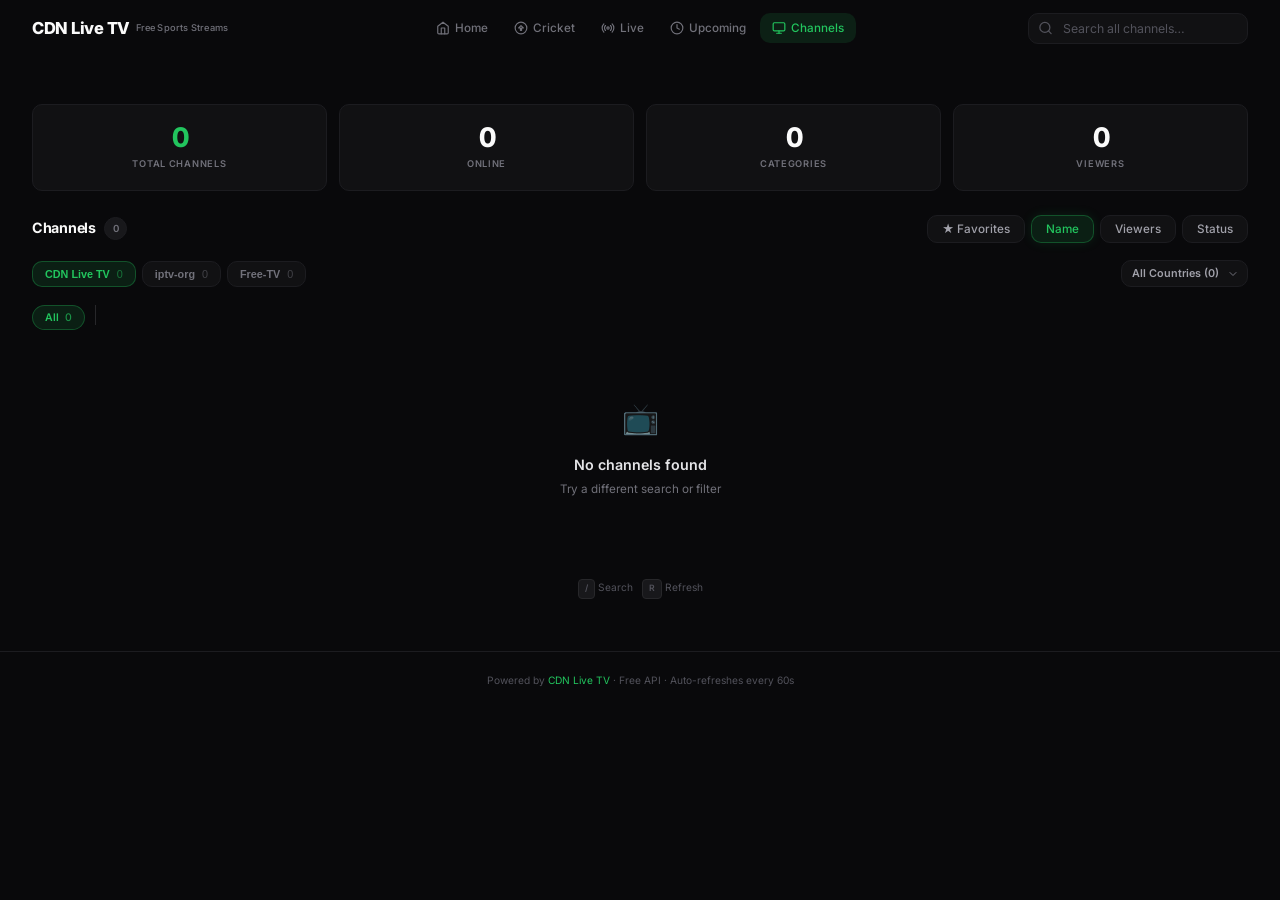
==== commit 72fac565: "Adding Proxy" ====
--- a/channels.html
+++ b/channels.html
@@ -2,7 +2,7 @@
 <html lang="en">
 <head>
   <meta charset="UTF-8">
-  <meta name="viewport" content="width=device-width, initial-scale=1.0">
+  <meta name="viewport" content="width=device-width, initial-scale=1.0, viewport-fit=cover">
   <title>All Channels — CDN Live TV</title>
   <meta name="description" content="Browse all free live TV channels — sports, news, entertainment. No auth required.">
   <meta name="theme-color" content="#09090b">
@@ -34,6 +34,10 @@
         <a href="live.html">
           <svg viewBox="0 0 24 24" fill="none" stroke="currentColor" stroke-width="2" stroke-linecap="round" stroke-linejoin="round"><circle cx="12" cy="12" r="2"/><path d="M16.24 7.76a6 6 0 010 8.49m-8.48-.01a6 6 0 010-8.49m11.31-2.82a10 10 0 010 14.14m-14.14 0a10 10 0 010-14.14"/></svg>
           Live
+        </a>
+        <a href="upcoming.html">
+          <svg viewBox="0 0 24 24" fill="none" stroke="currentColor" stroke-width="2" stroke-linecap="round" stroke-linejoin="round"><circle cx="12" cy="12" r="10"/><polyline points="12 6 12 12 16 14"/></svg>
+          Upcoming
         </a>
         <a href="channels.html" class="active">
           <svg viewBox="0 0 24 24" fill="none" stroke="currentColor" stroke-width="2" stroke-linecap="round" stroke-linejoin="round"><rect x="2" y="3" width="20" height="14" rx="2" ry="2"/><line x1="8" y1="21" x2="16" y2="21"/><line x1="12" y1="17" x2="12" y2="21"/></svg>
@@ -115,10 +119,10 @@
       <div class="channel-cats-wrap">
         <div class="cat-nav-controls">
           <button class="cat-nav-btn" id="cat-prev-btn" onclick="UI.navigateCategories(-1)" disabled>
-            <svg viewBox="0 0 24 24" fill="none" stroke="currentColor" stroke-width="2" stroke-linecap="round" stroke-linejoin="round"><polyline points="15 18 9 18 15 18"/></svg>
+            <svg viewBox="0 0 24 24" fill="none" stroke="currentColor" stroke-width="2" stroke-linecap="round" stroke-linejoin="round"><polyline points="15 18 9 12 15 6"/></svg>
           </button>
           <button class="cat-nav-btn" id="cat-next-btn" onclick="UI.navigateCategories(1)" disabled>
-            <svg viewBox="0 0 24 24" fill="none" stroke="currentColor" stroke-width="2" stroke-linecap="round" stroke-linejoin="round"><polyline points="9 18 15 18 9 18"/></svg>
+            <svg viewBox="0 0 24 24" fill="none" stroke="currentColor" stroke-width="2" stroke-linecap="round" stroke-linejoin="round"><polyline points="9 18 15 12 9 6"/></svg>
           </button>
         </div>
         <div class="channel-cats" id="channel-categories"></div>
@@ -159,6 +163,10 @@
       <svg viewBox="0 0 24 24" fill="none" stroke="currentColor" stroke-width="2" stroke-linecap="round" stroke-linejoin="round"><circle cx="12" cy="12" r="2"/><path d="M16.24 7.76a6 6 0 010 8.49m-8.48-.01a6 6 0 010-8.49"/></svg>
       Live
     </a>
+    <a href="upcoming.html">
+      <svg viewBox="0 0 24 24" fill="none" stroke="currentColor" stroke-width="2" stroke-linecap="round" stroke-linejoin="round"><circle cx="12" cy="12" r="10"/><polyline points="12 6 12 12 16 14"/></svg>
+      Upcoming
+    </a>
     <a href="channels.html" class="active">
       <svg viewBox="0 0 24 24" fill="none" stroke="currentColor" stroke-width="2" stroke-linecap="round" stroke-linejoin="round"><rect x="2" y="3" width="20" height="14" rx="2" ry="2"/><line x1="8" y1="21" x2="16" y2="21"/><line x1="12" y1="17" x2="12" y2="21"/></svg>
       Channels
--- a/css/styles.css
+++ b/css/styles.css
@@ -50,6 +50,8 @@
   font-family: var(--font); background: var(--bg-0); color: var(--text-1);
   line-height: 1.6; -webkit-font-smoothing: antialiased; -moz-osx-font-smoothing: grayscale;
   min-height: 100vh;
+  padding-left: env(safe-area-inset-left);
+  padding-right: env(safe-area-inset-right);
 }
 
 /* ── Scrollbar ── */
@@ -71,12 +73,14 @@
 .header-inner {
   display: flex; align-items: center; justify-content: space-between;
   height: 56px; gap: 16px;
+  transition: all 0.2s var(--ease);
 }
 .logo { 
   display: flex; align-items: center; 
   font-weight: 800; font-size: 1.1rem; 
   color: var(--text-0); text-decoration: none;
   letter-spacing: -0.03em;
+  transition: all 0.2s var(--ease);
 }
 .logo-icon { position: relative; font-size: 1.2rem; }
 .logo-icon .live-dot {
@@ -118,6 +122,7 @@
   background: rgba(9,9,11,0.95); backdrop-filter: blur(20px) saturate(180%);
   border-top: 1px solid var(--border-0); z-index: 50;
   padding: 6px 8px; gap: 2px;
+  padding-bottom: calc(6px + env(safe-area-inset-bottom));
 }
 .mobile-nav a {
   flex: 1; display: flex; flex-direction: column; align-items: center; gap: 3px;
@@ -162,8 +167,9 @@
   border-bottom: 1px solid var(--border-0);
 }
 .mobile-search-row .search-box {
-  margin:5px;
+  margin: 0 auto;
   max-width: 400px;
+  width: 100%;
   position: relative;
 }
 .mobile-search-row .search-box input {
@@ -181,35 +187,17 @@
   color: var(--text-2);
 }
 
-/* Add mobile search button styling */
+/* Mobile search button styling (in header-actions) */
 .mobile-search-btn {
-  position: absolute;
-  right: 12px;
-  top: 50%;
-  transform: translateY(-50%);
-  width: 36px;
-  height: 36px;
-  border: 1px solid var(--border-0);
-  border-radius: var(--r-md);
-  background: var(--bg-2);
-  color: var(--text-2);
-  cursor: pointer;
-  display: flex;
-  align-items: center;
-  justify-content: center;
+  display: none;
+  width: 34px; height: 34px;
+  border: 1px solid var(--border-0); border-radius: var(--r-md);
+  background: var(--bg-2); cursor: pointer;
+  align-items: center; justify-content: center; color: var(--text-2);
   transition: all 0.2s var(--ease);
-  font-size: 14px;
-}
-.mobile-search-btn:hover {
-  background: var(--bg-4);
-  color: var(--text-0);
-  border-color: var(--border-1);
-}
-.mobile-search-btn svg {
-  width: 16px;
-  height: 16px;
-  color: var(--text-2);
-}
+}
+.mobile-search-btn:hover { background: var(--bg-4); color: var(--text-0); }
+.mobile-search-btn svg { width: 16px; height: 16px; }
 
 /* ── Buttons ── */
 .btn {
@@ -284,6 +272,7 @@
 .stats-row { display: grid; grid-template-columns: repeat(4, 1fr); gap: 12px; margin: 24px 0; }
 @media (max-width: 1024px) { .stats-row { grid-template-columns: repeat(2, 1fr); } }
 @media (max-width: 640px) { .stats-row { grid-template-columns: repeat(2, 1fr); gap: 8px; } }
+@media (max-width: 380px) { .stats-row { grid-template-columns: 1fr 1fr; gap: 6px; } }
 .stat-card {
   background: var(--bg-2); border: 1px solid var(--border-0);
   border-radius: var(--r-md); padding: 18px 16px; text-align: center;
@@ -320,9 +309,16 @@
   margin-bottom: 24px;
   overflow-x: auto; -webkit-overflow-scrolling: touch;
   scrollbar-width: none; -ms-overflow-style: none;
+  position: relative;
+  -webkit-mask-image: linear-gradient(90deg, #000 85%, transparent);
+  mask-image: linear-gradient(90deg, #000 85%, transparent);
 }
 .sports-nav-wrap::-webkit-scrollbar { display: none; }
 .sports-nav { display: flex; gap: 8px; padding: 4px 0; min-width: max-content; }
+@media (max-width: 480px) {
+  .sports-nav { gap: 6px; }
+  .sport-tab { padding: 6px 12px; font-size: 0.72rem; }
+}
 .sport-tab {
   display: flex; align-items: center; gap: 7px;
   padding: 8px 16px;
@@ -396,27 +392,27 @@
 /* ═══════════════════════════════════════
    EVENT CARDS
    ═══════════════════════════════════════ */
-.events-grid { display: grid; grid-template-columns: repeat(auto-fit, minmax(420px, 1fr)); gap: 14px; }
-@media (max-width: 1400px) { .events-grid { grid-template-columns: repeat(auto-fit, minmax(380px, 1fr)); } }
-@media (max-width: 1024px) { .events-grid { grid-template-columns: repeat(auto-fit, minmax(340px, 1fr)); } }
-@media (max-width: 768px) { .events-grid { grid-template-columns: 1fr; } }
+.events-grid { display: grid; grid-template-columns: repeat(auto-fit, minmax(320px, 1fr)); gap: 10px; }
+@media (max-width: 1400px) { .events-grid { grid-template-columns: repeat(auto-fit, minmax(280px, 1fr)); } }
+@media (max-width: 1024px) { .events-grid { grid-template-columns: repeat(auto-fit, minmax(260px, 1fr)); } }
+@media (max-width: 768px) { .events-grid { grid-template-columns: 1fr; gap: 8px; } }
 .event-card {
   background: var(--bg-2); border: 1px solid var(--border-0);
-  border-radius: var(--r-lg); padding: 18px;
+  border-radius: var(--r-md); padding: 14px;
   transition: all 0.3s var(--ease);
   animation: fade-up 0.3s var(--ease-out) both;
 }
 .event-card:hover {
   box-shadow: var(--shadow-md); border-color: var(--border-1);
-  transform: translateY(-2px);
+  transform: translateY(-1px);
 }
 .event-card.event-live {
   border-left: 3px solid var(--red);
   box-shadow: inset 4px 0 12px -6px var(--red-glow);
 }
 .event-card-head {
-  display: flex; align-items: flex-start; justify-content: space-between;
-  margin-bottom: 10px; gap: 10px;
+  display: flex; align-items: center; justify-content: space-between;
+  margin-bottom: 8px; gap: 8px;
 }
 .event-card-time {
   font-size: 0.68rem; color: var(--text-3); text-align: right;
@@ -428,19 +424,19 @@
 }
 .event-card-meta {
   display: flex; align-items: center; gap: 7px; font-size: 0.72rem;
-  color: var(--text-3); margin-bottom: 14px;
+  color: var(--text-3); margin-bottom: 10px;
 }
 .event-card-meta .sep { width: 3px; height: 3px; border-radius: 50%; background: var(--border-1); }
-.event-card-channels { display: flex; flex-direction: column; gap: 6px; }
+.event-card-channels { display: flex; flex-direction: column; gap: 4px; }
 .event-card-channels-header {
-  display: flex; justify-content: space-between; font-size: 0.65rem;
-  color: var(--text-4); margin-bottom: 6px; font-weight: 500;
+  display: flex; justify-content: space-between; font-size: 0.6rem;
+  color: var(--text-4); margin-bottom: 4px; font-weight: 500;
 }
 
 /* ── Channel Button ── */
 .channel-btn {
-  display: flex; align-items: center; gap: 12px;
-  width: 100%; padding: 9px 12px;
+  display: flex; align-items: center; gap: 10px;
+  width: 100%; padding: 7px 10px;
   border: 1px solid var(--border-0); border-radius: var(--r-md);
   background: var(--bg-3); cursor: pointer;
   transition: all 0.2s var(--ease); text-decoration: none; color: inherit;
@@ -450,31 +446,56 @@
   box-shadow: var(--shadow-sm); transform: translateX(2px);
 }
 .channel-btn img {
-  width: 28px; height: 28px; border-radius: var(--r-sm);
-  object-fit: contain; background: var(--bg-0); padding: 3px;
+  width: 24px; height: 24px; border-radius: var(--r-sm);
+  object-fit: contain; background: var(--bg-0); padding: 2px;
+  flex-shrink: 0;
 }
 .channel-btn .ch-info { flex: 1; min-width: 0; }
 .channel-btn .ch-name {
-  font-size: 0.8rem; font-weight: 500; color: var(--text-1);
+  font-size: 0.76rem; font-weight: 500; color: var(--text-1);
   white-space: nowrap; overflow: hidden; text-overflow: ellipsis;
 }
-.channel-btn .ch-meta { font-size: 0.62rem; color: var(--text-4); margin-top: 1px; }
+.channel-btn .ch-meta { font-size: 0.58rem; color: var(--text-4); margin-top: 1px; }
 .channel-btn .ch-play {
-  width: 28px; height: 28px; border-radius: 50%;
+  width: 24px; height: 24px; border-radius: 50%;
   background: var(--green-dim); display: grid; place-items: center;
   flex-shrink: 0; transition: all 0.2s var(--ease);
 }
-.channel-btn .ch-play svg { width: 11px; height: 11px; color: var(--green); margin-left: 1px; }
+.channel-btn .ch-play svg { width: 10px; height: 10px; color: var(--green); margin-left: 1px; }
 .channel-btn:hover .ch-play { background: var(--green); box-shadow: 0 0 12px var(--green-glow); }
 .channel-btn:hover .ch-play svg { color: white; }
 
 .more-channels-btn {
-  width: 100%; padding: 7px;
+  width: 100%; padding: 5px 10px;
   border: 1px dashed var(--border-1); border-radius: var(--r-md);
-  background: transparent; font-size: 0.68rem; color: var(--text-4);
+  background: transparent; font-size: 0.65rem; color: var(--text-4);
   cursor: pointer; font-family: var(--font); transition: all 0.2s var(--ease);
+  text-align: center;
 }
 .more-channels-btn:hover { background: var(--bg-4); color: var(--text-2); border-color: var(--border-2); }
+
+/* ── View All Button ── */
+.view-all-btn {
+  display: flex; align-items: center; justify-content: center; gap: 8px;
+  padding: 12px 20px;
+  border: 1px solid var(--border-0); border-radius: var(--r-md);
+  background: var(--bg-2); color: var(--text-2);
+  font-size: 0.82rem; font-weight: 600; font-family: var(--font);
+  text-decoration: none; cursor: pointer;
+  transition: all 0.2s var(--ease);
+  grid-column: 1 / -1;
+}
+.view-all-btn:hover {
+  background: var(--bg-4); color: var(--text-0); border-color: var(--border-1);
+  box-shadow: var(--shadow-sm);
+}
+.view-all-btn svg {
+  width: 16px; height: 16px;
+  transition: transform 0.2s var(--ease);
+}
+.view-all-btn:hover svg {
+  transform: translateX(3px);
+}
 
 /* ═══════════════════════════════════════
    CHANNEL CATEGORIES
@@ -483,13 +504,15 @@
   overflow-x: auto; -webkit-overflow-scrolling: touch;
   scrollbar-width: none; margin-bottom: 12px;
   position: relative;
+  -webkit-mask-image: linear-gradient(90deg, #000 85%, transparent);
+  mask-image: linear-gradient(90deg, #000 85%, transparent);
 }
 .channel-cats-wrap::-webkit-scrollbar { display: none; }
 .channel-cats { 
   display: flex; 
   gap: 6px; 
   min-width: max-content; 
-  padding: 3px 40px; /* Add padding for nav buttons */
+  padding: 4px 0;
 }
 .cat-tab {
   padding: 5px 12px; border: 1px solid var(--border-0);
@@ -514,26 +537,18 @@
 
 /* Category navigation controls */
 .cat-nav-controls {
-  position: absolute;
-  top: 50%;
-  transform: translateY(-50%);
-  display: flex;
-  gap: 4px;
-  align-items: center;
+  display: none; /* Hidden by default, shown on desktop if needed */
 }
 .cat-nav-btn {
-  width: 24px; height: 24px;
+  width: 28px; height: 28px;
   border: 1px solid var(--border-0);
   border-radius: var(--r-sm);
   background: var(--bg-2);
   color: var(--text-3);
   cursor: pointer;
   display: flex;
-  align-items: center;
-  justify-content: center;
+  align-items: center; justify-content: center;
   transition: all 0.2s var(--ease);
-  font-size: 12px;
-  font-weight: 600;
 }
 .cat-nav-btn:hover:not(:disabled) {
   background: var(--bg-4);
@@ -545,8 +560,7 @@
   cursor: not-allowed;
 }
 .cat-nav-btn svg {
-  width: 14px;
-  height: 14px;
+  width: 14px; height: 14px;
 }
 
 /* ═══════════════════════════════════════
@@ -554,37 +568,60 @@
    ═══════════════════════════════════════ */
 .channels-grid { display: grid; grid-template-columns: repeat(auto-fill, minmax(200px, 1fr)); gap: 10px; }
 @media (min-width: 1600px) { .channels-grid { grid-template-columns: repeat(auto-fill, minmax(220px, 1fr)); } }
-@media (max-width: 1400px) { .channels-grid { grid-template-columns: repeat(auto-fill, minmax(190px, 1fr)); } }
-@media (max-width: 1024px) { .channels-grid { grid-template-columns: repeat(auto-fill, minmax(180px, 1fr)); } }
+@media (max-width: 1400px) { .channels-grid { grid-template-columns: repeat(auto-fill, minmax(185px, 1fr)); } }
+@media (max-width: 1024px) { .channels-grid { grid-template-columns: repeat(auto-fill, minmax(170px, 1fr)); } }
 @media (max-width: 768px) { .channels-grid { grid-template-columns: repeat(3, 1fr); gap: 8px; } }
-@media (max-width: 480px) { .channels-grid { grid-template-columns: repeat(2, 1fr); gap: 8px; } }
+@media (max-width: 480px) { .channels-grid { grid-template-columns: repeat(2, 1fr); gap: 6px; } }
+@media (max-width: 360px) { .channels-grid { grid-template-columns: 1fr 1fr; gap: 6px; } }
 .channel-card {
   background: var(--bg-2); border: 1px solid var(--border-0);
-  border-radius: var(--r-md); padding: 14px;
+  border-radius: var(--r-md); padding: 12px;
   cursor: pointer; transition: all 0.2s var(--ease);
   animation: fade-up 0.3s var(--ease-out) both;
   text-decoration: none; color: inherit; display: block;
   position: relative;
+  min-width: 0; /* Prevent grid overflow */
 }
 .channel-card:hover {
   box-shadow: var(--shadow-md); border-color: var(--border-1);
   transform: translateY(-2px);
 }
-.channel-card-head { display: flex; align-items: center; gap: 8px; margin-bottom: 8px; }
+.channel-card-head { 
+  display: flex; 
+  align-items: center; 
+  gap: 8px; 
+  margin-bottom: 6px;
+  justify-content: space-between; /* Better space utilization */
+}
 .channel-card-head img {
-  width: 28px; height: 28px; border-radius: var(--r-sm);
+  width: 32px; height: 32px; border-radius: var(--r-sm);
   object-fit: contain; background: var(--bg-0); padding: 3px;
-}
-.online-dot { width: 6px; height: 6px; border-radius: 50%; flex-shrink: 0; }
+  flex-shrink: 0;
+}
+.online-dot { 
+  width: 6px; 
+  height: 6px; 
+  border-radius: 50%; 
+  flex-shrink: 0;
+  margin-left: auto; /* Push to right */
+}
 .online-dot.on { background: var(--green); box-shadow: 0 0 6px var(--green-glow); }
 .online-dot.off { background: var(--border-1); }
 .ch-card-name {
-  font-size: 0.8rem; font-weight: 600; color: var(--text-1);
+  font-size: 0.82rem; font-weight: 600; color: var(--text-1);
   white-space: nowrap; overflow: hidden; text-overflow: ellipsis;
-}
-.ch-card-meta { font-size: 0.62rem; color: var(--text-4); margin-top: 3px; }
+  flex: 1; /* Take available space */
+  min-width: 0;
+}
+.ch-card-meta { 
+  font-size: 0.6rem; 
+  color: var(--text-4); 
+  margin-top: 2px;
+  white-space: nowrap; /* Prevent line breaks */
+}
 .ch-card-cat {
   font-size: 0.7rem; opacity: 0.6;
+  margin-left: 8px; /* Space between name and category */
 }
 
 /* ── Favorites ── */
@@ -811,6 +848,7 @@
 
 /* ── Source Tabs ── */
 .source-tabs-wrap { margin-bottom: 12px; display: flex; gap: 10px; align-items: center; flex-wrap: wrap; }
+@media (max-width: 480px) { .source-tabs-wrap { gap: 8px; } }
 .source-tabs {
   display: flex; gap: 6px; align-items: center;
   overflow-x: auto; -webkit-overflow-scrolling: touch;
@@ -850,7 +888,9 @@
   background-position: right 8px center;
   transition: all 0.2s var(--ease);
   max-width: 180px;
-}
+  min-width: 0;
+}
+@media (max-width: 480px) { .country-filter { max-width: 100%; font-size: 0.68rem; } }
 .country-filter:hover { background-color: var(--bg-4); color: var(--text-0); border-color: var(--border-1); }
 .country-filter:focus { outline: none; border-color: var(--green); box-shadow: 0 0 0 2px var(--green-dim); }
 .country-filter option { background: var(--bg-3); color: var(--text-1); }
@@ -884,35 +924,44 @@
   .page-nav { display: none; }
   .mobile-search-row { 
     display: block; 
-    padding: 12px 16px; /* Better spacing for mobile search */
+    padding: 10px 16px 12px;
+    background: var(--bg-1);
+    border-bottom: 1px solid var(--border-0);
+  }
+  .header { 
+    position: sticky; top: 0; z-index: 60;
+    background: rgba(9,9,11,0.92);
+    backdrop-filter: blur(12px) saturate(180%);
+    border-bottom: 1px solid var(--border-0);
   }
   .header-inner { 
     justify-content: center; 
-    height: 50px; 
+    height: 48px; 
     gap: 10px; 
     padding: 0 16px; 
   }
   .logo { 
     justify-content: center; 
-    margin-bottom: 8px; /* Space between logo and search */
   }
   .logo-text { 
     font-size: 0.92rem; 
-    text-align: center; /* Center the title text */
+    text-align: center;
   }
   .logo-icon { display: none; }
+  .logo-sub { display: none; }
   .header-actions { display: none; }
-  .stats-row { grid-template-columns: repeat(2, 1fr); }
-  .events-grid { grid-template-columns: 1fr; }
-  .channels-grid { grid-template-columns: repeat(2, 1fr); }
+  .stats-row { grid-template-columns: repeat(2, 1fr); gap: 8px; }
+  .events-grid { grid-template-columns: 1fr; gap: 10px; }
+  .channels-grid { grid-template-columns: repeat(2, 1fr); gap: 8px; }
   .container { padding: 0 16px; }
+  .section { margin-bottom: 24px; }
   .section-header { flex-direction: column; align-items: flex-start; gap: 8px; }
-  .section-actions { width: 100%; overflow-x: auto; flex-wrap: nowrap; padding-bottom: 4px; }
-  .source-tabs-wrap { flex-direction: column; align-items: stretch; }
-  .source-tabs { overflow-x: auto; }
+  .section-actions { width: 100%; overflow-x: auto; flex-wrap: nowrap; padding-bottom: 4px; -webkit-overflow-scrolling: touch; }
+  .source-tabs-wrap { flex-direction: column; align-items: stretch; gap: 8px; }
+  .source-tabs { overflow-x: auto; -webkit-overflow-scrolling: touch; }
   .country-filter { max-width: 100%; }
-  .stat-card { padding: 14px 12px; }
-  .stat-value { font-size: 1.5rem; }
+  .stat-card { padding: 14px 12px; border-radius: var(--r-md); }
+  .stat-value { font-size: 1.4rem; }
   .stat-label { font-size: 0.58rem; }
   .sport-tab { padding: 7px 12px; font-size: 0.72rem; }
   .cat-tab { padding: 5px 10px; font-size: 0.65rem; }
@@ -930,18 +979,24 @@
   .toast-container { bottom: 76px; right: 12px; left: 12px; }
   .toast { width: 100%; text-align: center; }
   .back-to-top { bottom: 76px; right: 12px; }
+  .cat-nav-controls { display: none; }
 }
 
 @media (max-width: 480px) {
   .mobile-search-row { 
     display: block !important;
-    padding: 8px 0;
+    padding: 8px 12px 10px;
   }
   .mobile-search-row .search-box {
     max-width: 100%;
   }
+  .mobile-search-row .search-box input {
+    padding: 9px 12px 9px 36px;
+    font-size: 0.85rem;
+    border-radius: var(--r-md);
+  }
   .header-inner { 
-    height: 48px; 
+    height: 44px; 
     gap: 8px; 
     padding: 0 12px; 
   }
@@ -950,7 +1005,8 @@
   }
   .logo-text { 
     display: block; 
-    font-size: 0.85rem;
+    font-size: 0.82rem;
+    letter-spacing: -0.02em;
   }
   .logo-sub { display: none; }
   .logo-icon { display: none; }
@@ -960,27 +1016,30 @@
   .channels-grid { grid-template-columns: repeat(2, 1fr); gap: 6px; }
   .stats-row { gap: 6px; }
   .stat-card { padding: 12px 8px; }
-  .stat-value { font-size: 1.3rem; }
-  .stat-label { font-size: 0.52rem; }
-  .section-title { font-size: 0.85rem; }
-  .btn { padding: 5px 10px; font-size: 0.7rem; }
+  .stat-value { font-size: 1.2rem; }
+  .stat-label { font-size: 0.5rem; }
+  .section-title { font-size: 0.82rem; }
+  .section { margin-bottom: 18px; }
+  .btn { padding: 5px 10px; font-size: 0.68rem; }
   .source-tab { padding: 5px 8px; font-size: 0.65rem; }
   .sport-tab { padding: 6px 10px; font-size: 0.68rem; }
-  .channel-card { padding: 8px; border-radius: var(--r-sm); }
-  .channel-card-head { gap: 6px; margin-bottom: 6px; }
-  .channel-card-head img { width: 22px; height: 22px; }
-  .ch-card-name { font-size: 0.68rem; }
-  .ch-card-meta { font-size: 0.52rem; }
-  .ch-card-cat { font-size: 0.58rem; }
-  .online-dot { width: 5px; height: 5px; }
-  .event-card { padding: 12px; border-radius: var(--r-md); }
-  .event-card-title { font-size: 0.82rem; }
-  .event-card-meta { font-size: 0.66rem; gap: 5px; }
-  .channel-btn { padding: 8px 10px; gap: 8px; }
-  .channel-btn img { width: 24px; height: 24px; }
-  .channel-btn .ch-name { font-size: 0.74rem; }
-  .channel-btn .ch-play { width: 24px; height: 24px; }
-  .channel-btn .ch-play svg { width: 9px; height: 9px; }
+  .channel-card { padding: 12px; }
+  .channel-card-head { gap: 6px; margin-bottom: 5px; }
+  .channel-card-head img { width: 28px; height: 28px; }
+  .ch-card-name { font-size: 0.76rem; }
+  .ch-card-meta { font-size: 0.58rem; }
+  .ch-card-cat { font-size: 0.62rem; }
+  .online-dot { width: 6px; height: 6px; }
+  .event-card { padding: 14px; border-radius: var(--r-md); }
+  .event-card-title { font-size: 0.86rem; }
+  .event-card-meta { font-size: 0.7rem; gap: 6px; }
+  .channel-btn { padding: 10px 12px; gap: 10px; }
+  .channel-btn img { width: 28px; height: 28px; }
+  .channel-btn .ch-name { font-size: 0.78rem; }
+  .channel-btn .ch-play { width: 28px; height: 28px; }
+  .channel-btn .ch-play svg { width: 10px; height: 10px; }
+  .cat-tab { padding: 5px 10px; font-size: 0.65rem; }
+  .cat-nav-controls { display: none; }
 }
 
 /* ── Mobile Search Button (hidden on desktop) ── */
@@ -994,6 +1053,7 @@
 }
 .mobile-search-btn:hover { background: var(--bg-4); color: var(--text-0); }
 .mobile-search-btn svg { width: 16px; height: 16px; }
+@media (max-width: 768px) { .mobile-search-btn { display: flex; } }
 
 /* ── Mobile Search Overlay ── */
 .mobile-search-overlay {
@@ -1030,42 +1090,3 @@
   font-size: 0.75rem; color: var(--text-4); text-align: center;
 }
 
-/* ── Skeleton Cards (better loading state) ── */
-.skeleton-grid {
-  display: grid; gap: 10px;
-  grid-template-columns: repeat(auto-fill, minmax(200px, 1fr));
-  grid-column: 1 / -1;
-}
-@media (max-width: 768px) { .skeleton-grid { grid-template-columns: repeat(3, 1fr); } }
-@media (max-width: 480px) { .skeleton-grid { grid-template-columns: repeat(2, 1fr); } }
-.skeleton-card {
-  background: var(--bg-2); border: 1px solid var(--border-0);
-  border-radius: var(--r-md); padding: 14px;
-  animation: shimmer 2s infinite;
-  background-image: linear-gradient(90deg, var(--bg-2) 25%, var(--bg-3) 50%, var(--bg-2) 75%);
-  background-size: 200% 100%;
-}
-.skeleton-card-head {
-  display: flex; align-items: center; gap: 8px; margin-bottom: 10px;
-}
-.skeleton-card-avatar {
-  width: 28px; height: 28px; border-radius: var(--r-sm);
-  background: var(--bg-3); flex-shrink: 0;
-}
-.skeleton-card-line {
-  height: 10px; border-radius: 5px; background: var(--bg-3);
-}
-.skeleton-card-line.w60 { width: 60%; }
-.skeleton-card-line.w80 { width: 80%; }
-.skeleton-card-line.w40 { width: 40%; margin-top: 6px; }
-.skeleton-event {
-  background: var(--bg-2); border: 1px solid var(--border-0);
-  border-radius: var(--r-lg); padding: 18px;
-  animation: shimmer 2s infinite;
-  background-image: linear-gradient(90deg, var(--bg-2) 25%, var(--bg-3) 50%, var(--bg-2) 75%);
-  background-size: 200% 100%;
-}
-.skeleton-event .skeleton-card-line { margin-bottom: 8px; }
-.skeleton-event .skeleton-card-line.w30 { width: 30%; }
-.skeleton-event .skeleton-card-line.w50 { width: 50%; }
-.skeleton-event .skeleton-card-line.w70 { width: 70%; }
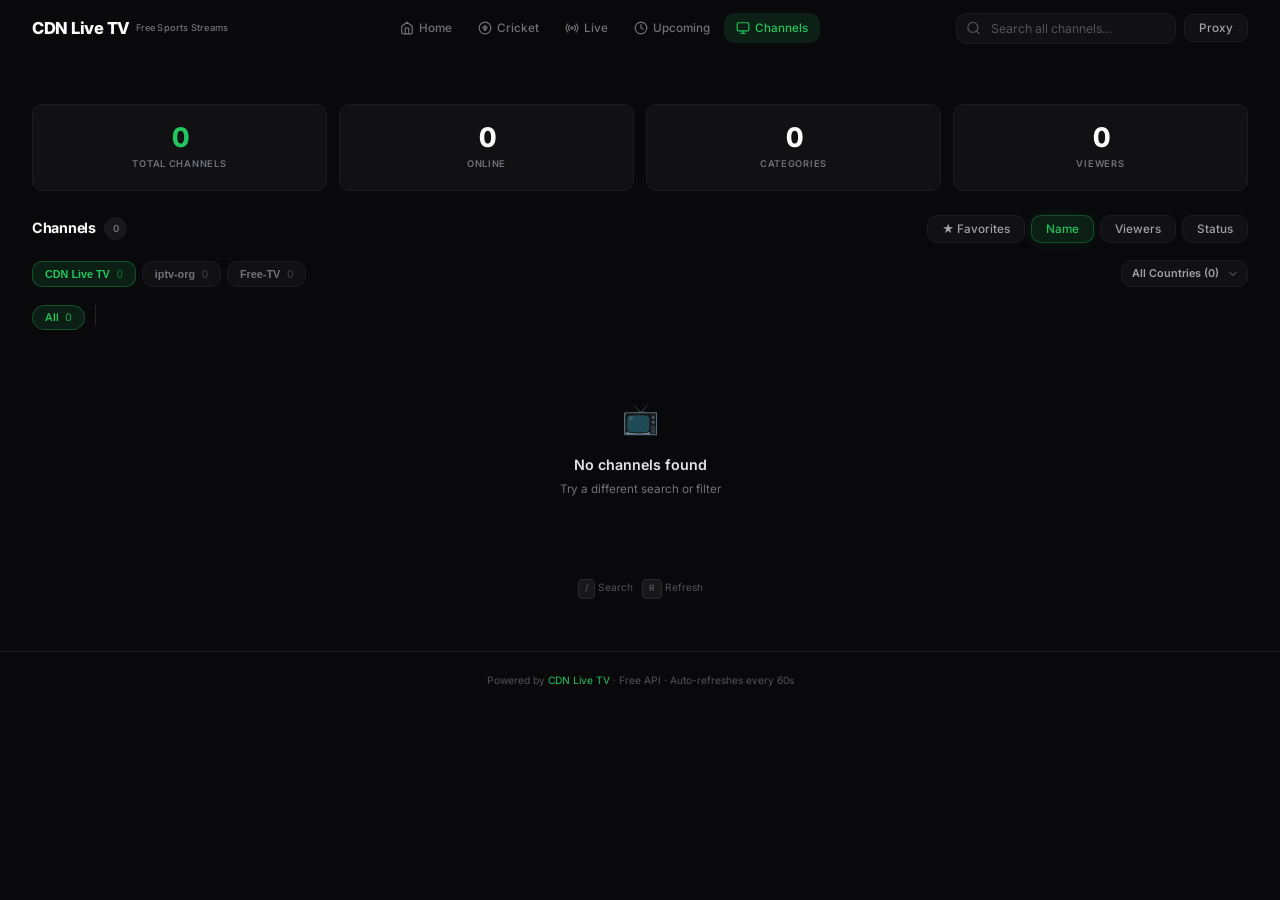
==== commit 7afb8be9: "Filter Option fixing" ====
--- a/channels.html
+++ b/channels.html
@@ -49,6 +49,9 @@
           <svg viewBox="0 0 24 24" fill="none" stroke="currentColor" stroke-width="2" stroke-linecap="round" stroke-linejoin="round"><circle cx="11" cy="11" r="8"/><line x1="21" y1="21" x2="16.65" y2="16.65"/></svg>
           <input type="text" id="search-input" placeholder="Search all channels…" aria-label="Search channels">
         </div>
+        <button class="btn" id="proxy-toggle-btn" onclick="UI.toggleStreamProxy()" aria-pressed="false" title="Proxy OFF (direct streams)">
+          Proxy
+        </button>
       </div>
     </div>
     <!-- Mobile search bar (below header, centered) -->
